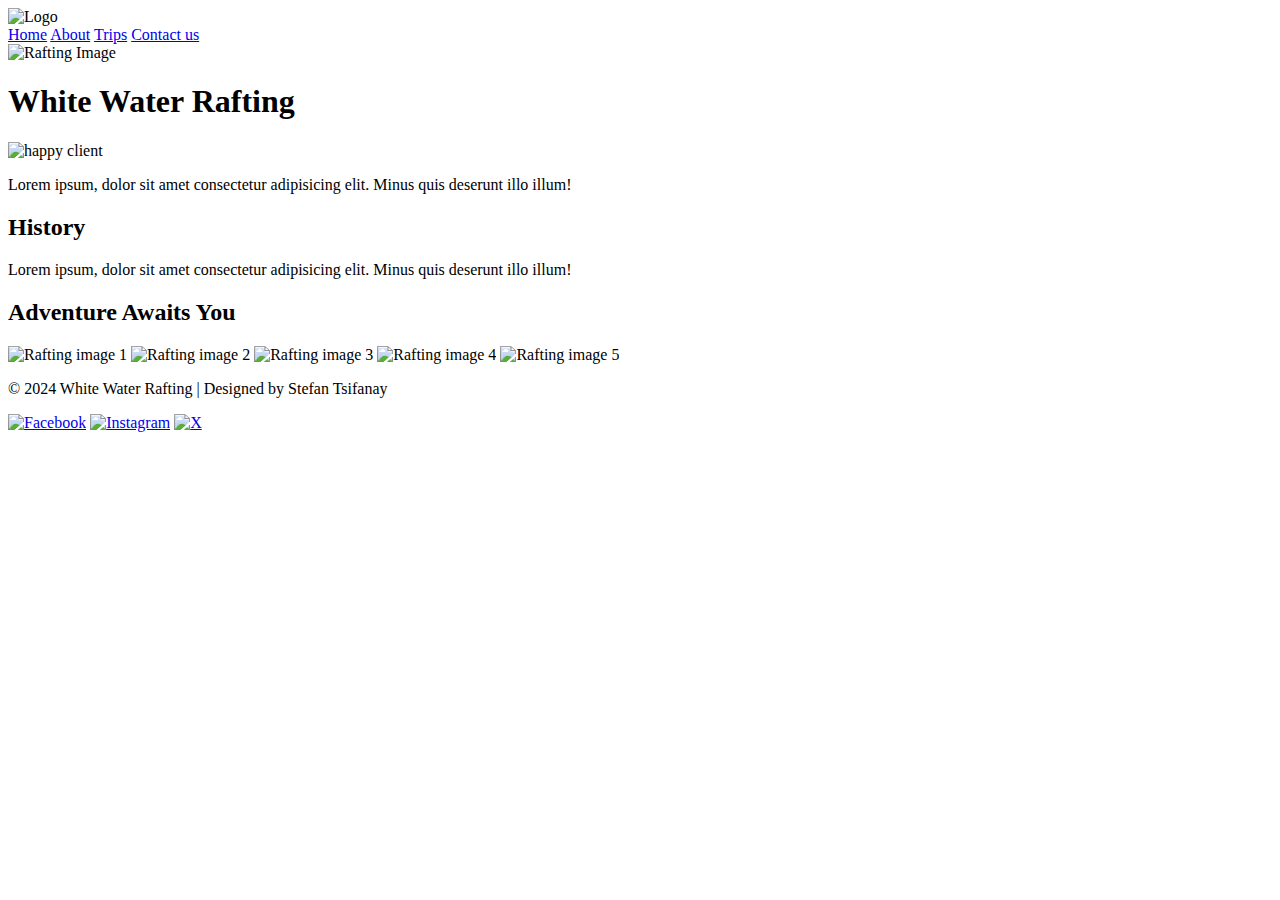
==== wwr/about.html @ 5a62acf5 "Add files via upload" ====
<!DOCTYPE html>
<html lang="en-US">
<head>
    <meta charset="utf-8">
    <meta name="viewport" content="width=device-width, initial-scale=1">
    <title>White Water Rafting</title>
    <link rel="rafting" href="/wwr/styles/rafting.css">
</head> 
<body>
    <header>
        <img src="/images/splash.png" alt="Logo">
        <nav>
            <a href="index.html">Home</a>
            <a href="about.html">About</a>
            <a href="trips.html">Trips</a>
            <a href="contact.html">Contact us</a>
        </nav>
    </header>
    <main>
    <div class="hero">
        <img src="/images/Rafting.jpg" alt="Rafting Image">
        <h1>White Water Rafting</h1>
        <article>
            <img src="/images/happy-client.jpg" alt="happy client">
            <p>Lorem ipsum, dolor sit amet consectetur adipisicing elit. Minus quis deserunt illo illum! </p>
        </article>
    </div>
    <section id="history">
        <h2>History</h2>
        <p>Lorem ipsum, dolor sit amet consectetur adipisicing elit. Minus quis deserunt illo illum!</p>
    </section>
    <section id="adventure">
        <h2>Adventure Awaits You</h2>
        <img src="/images/Rafting_1.jpg" alt="Rafting image 1">
        <img src="/images/Rafting_2.jpg" alt="Rafting image 2">
        <img src="/images/Rafting_3.jpg" alt="Rafting image 3">
        <img src="/images/Rafting_4.jpg" alt="Rafting image 4">
        <img src="/images/Rafting_5.jpg" alt="Rafting image 5">
    </section>
    </main>
    <footer>
        <p>&copy; 2024 White Water Rafting | Designed by Stefan Tsifanay</p>
        <nav class="social-media">
        <a href="https://www.facebook.com"> <img src="/images/facebook.png" alt="Facebook"></a>
        <a href="https://www.instagram.com"> <img src="/images/instagram.png" alt="Instagram"></a>
        <a href="https://www.x.com"> <img src="/images/x.png" alt="X"></a>
        </nav>
    </footer>
</body>
</html>
---- wwr/styles/rafting.css ----
/* Rafting.cc */
:root {
    --primary-color: #505033;
    --secondary-color: #264969;
    --accent-1: #cfcfb4;
    --accent-2: #b4cde4;
}
/* header style */
header {
    background-color: var(--secondary-color);
    color: var(--secondary-color);
    padding: 20px;
}
header nav {
    display: inline-block;
}

header nav a {
    display: block;
    margin: 10px;
    color: white;
    text-decoration: none;
}
.her {
    position: relative;
}
.hero img {
    display: block;
    width: 100%;
    height: auto;
}
.hero h1 {
    position: absolute;
    top: 50%;
    left: 50%;
    transform: translate(-50%, -50%);
    color: white;
    padding: 50%;
}
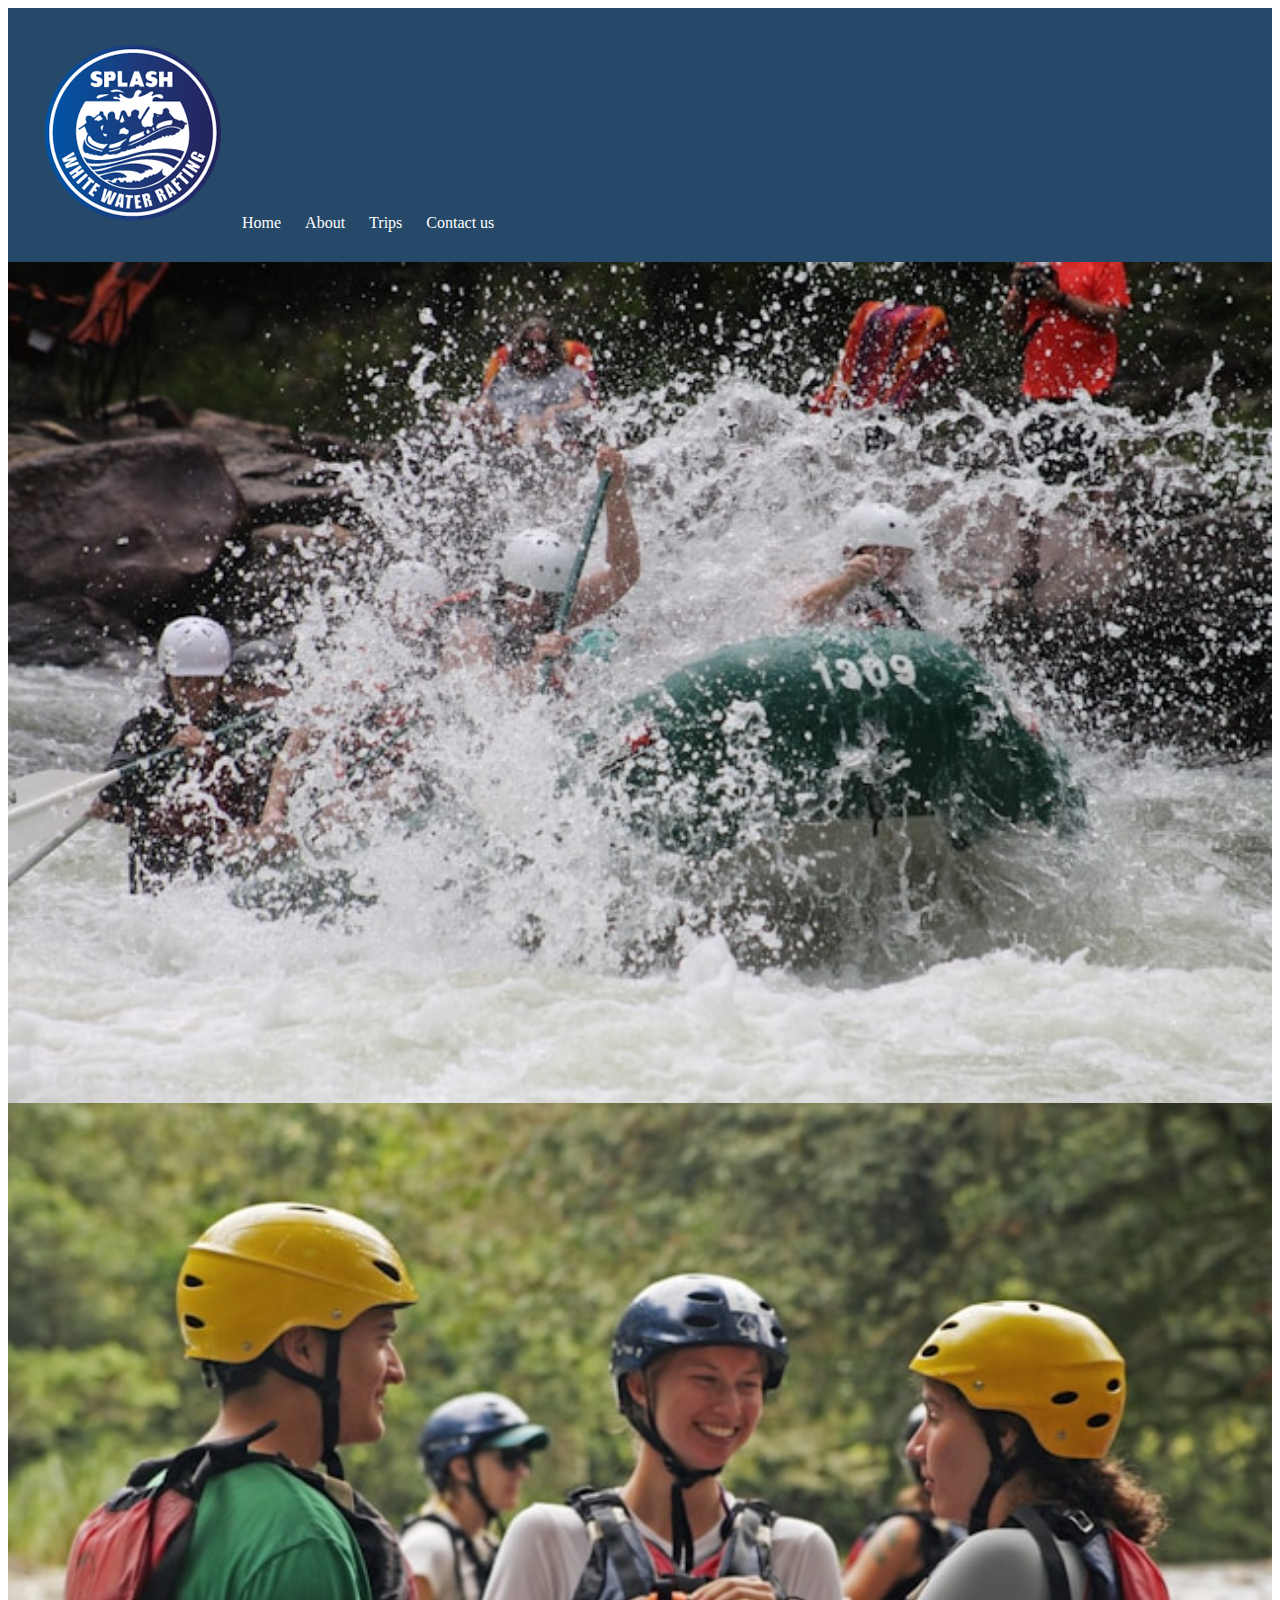
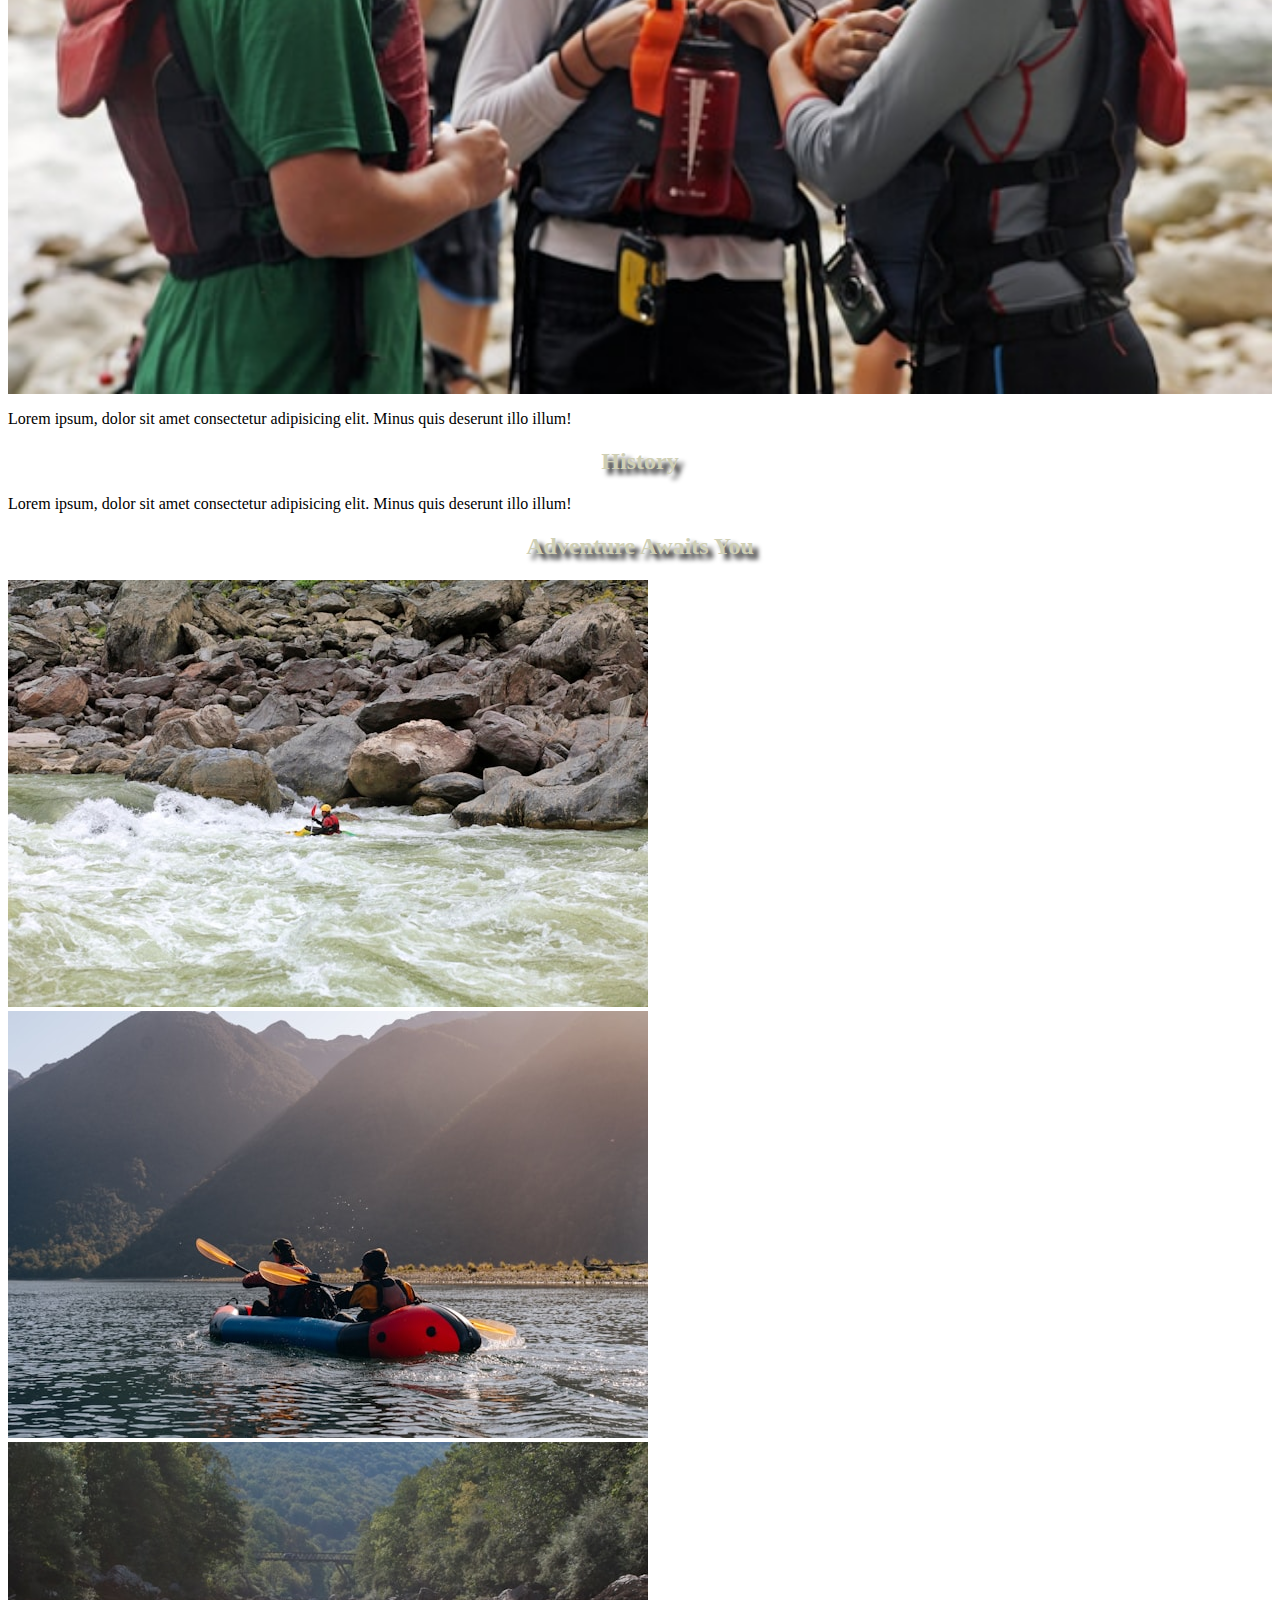
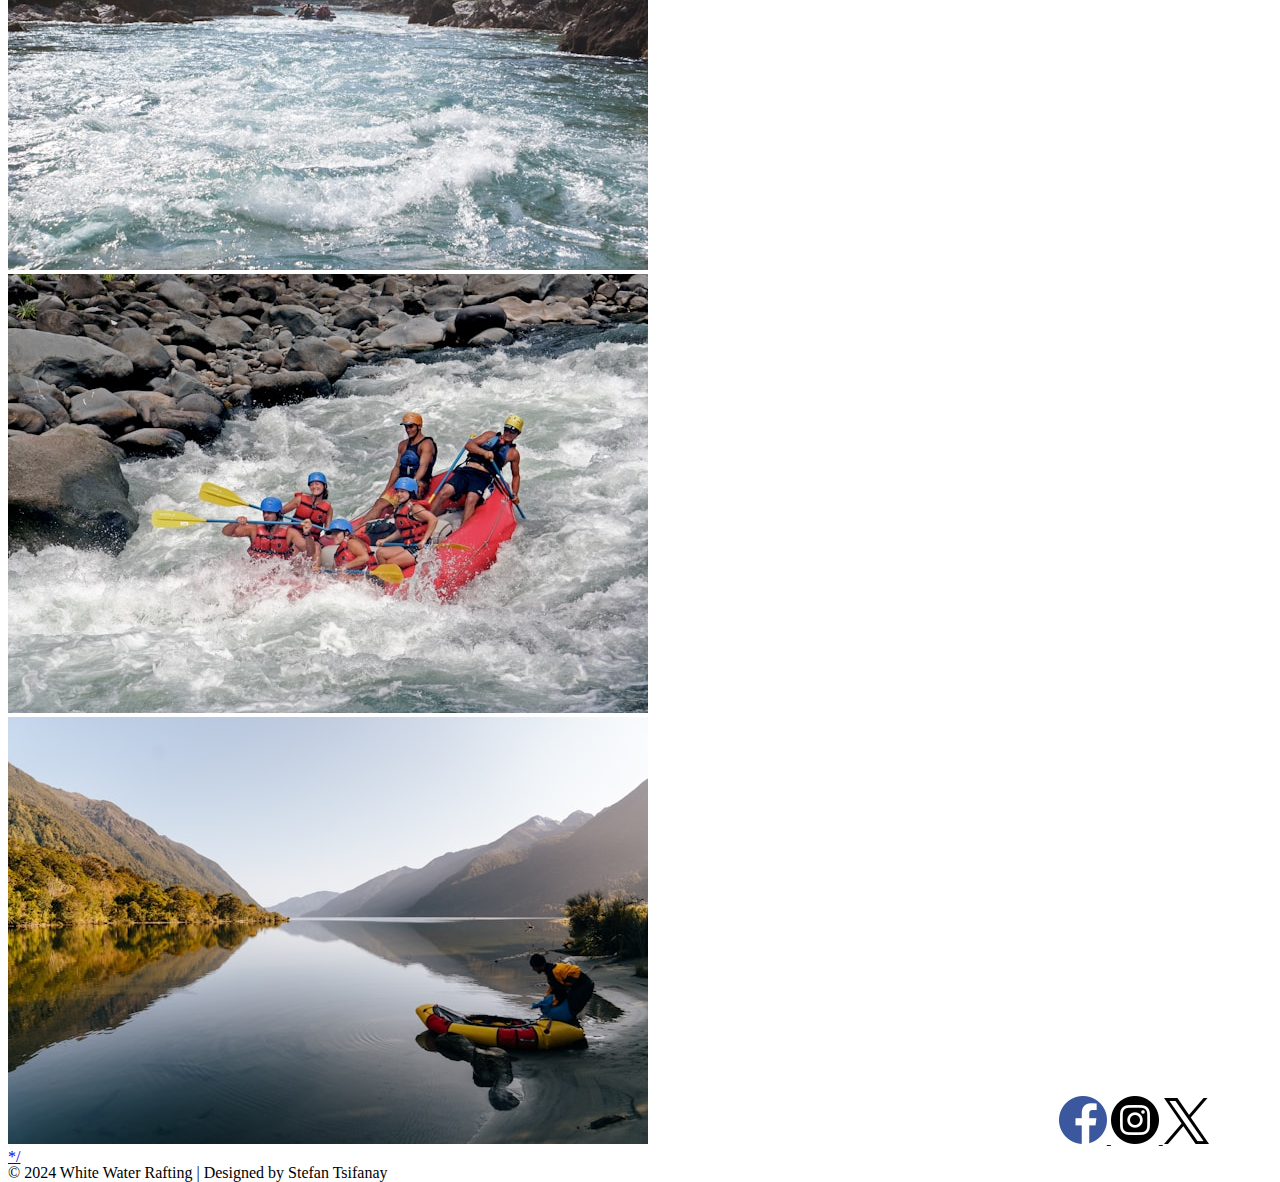
==== commit a344bb6b: "Add files via upload" ====
--- a/wwr/about.html
+++ b/wwr/about.html
@@ -4,11 +4,11 @@
     <meta charset="utf-8">
     <meta name="viewport" content="width=device-width, initial-scale=1">
     <title>White Water Rafting</title>
-    <link rel="rafting" href="/wwr/styles/rafting.css">
+    <link rel="stylesheet" href="/wwr/styles/rafting.css">
 </head> 
 <body>
     <header>
-        <img src="/images/splash.png" alt="Logo">
+        <img src="/wwr/images/splash.png" alt="Logo">
         <nav>
             <a href="index.html">Home</a>
             <a href="about.html">About</a>
@@ -18,10 +18,10 @@
     </header>
     <main>
     <div class="hero">
-        <img src="/images/Rafting.jpg" alt="Rafting Image">
+        <img src="/wwr/images/Rafting.jpg" alt="Rafting Image">
         <h1>White Water Rafting</h1>
         <article>
-            <img src="/images/happy-client.jpg" alt="happy client">
+            <img src="/wwr/images/happy-client.jpg" alt="happy client">
             <p>Lorem ipsum, dolor sit amet consectetur adipisicing elit. Minus quis deserunt illo illum! </p>
         </article>
     </div>
@@ -31,20 +31,110 @@
     </section>
     <section id="adventure">
         <h2>Adventure Awaits You</h2>
-        <img src="/images/Rafting_1.jpg" alt="Rafting image 1">
-        <img src="/images/Rafting_2.jpg" alt="Rafting image 2">
-        <img src="/images/Rafting_3.jpg" alt="Rafting image 3">
-        <img src="/images/Rafting_4.jpg" alt="Rafting image 4">
-        <img src="/images/Rafting_5.jpg" alt="Rafting image 5">
+        <img src="/wwr/images/Rafting_1.jpg" alt="Rafting image 1">
+        <img src="/wwr/images/Rafting_2.jpg" alt="Rafting image 2">
+        <img src="/wwr/images/Rafting_3.jpg" alt="Rafting image 3">
+        <img src="/wwr/images/Rafting_4.jpg" alt="Rafting image 4">
+        <img src="/wwr/images/Rafting_5.jpg" alt="Rafting image 5">
     </section>
     </main>
     <footer>
-        <p>&copy; 2024 White Water Rafting | Designed by Stefan Tsifanay</p>
-        <nav class="social-media">
-        <a href="https://www.facebook.com"> <img src="/images/facebook.png" alt="Facebook"></a>
-        <a href="https://www.instagram.com"> <img src="/images/instagram.png" alt="Instagram"></a>
-        <a href="https://www.x.com"> <img src="/images/x.png" alt="X"></a>
+        <footer>
+            <p>&copy; 2024 White Water Rafting | Designed by Stefan Tsifanay</p>
+            <nav class="social-media">
+            <a href="https://www.facebook.com">
+            <img src="/wwr/images/facebook.png" alt="Facebook">
+            <a href="https://www.instagram.com"> 
+            <img src="/wwr/images/instagram.png" alt="Instagram">
+            <a href="https://www.x.com"> 
+            <img src="/wwr/images/x.png" alt="X">
         </nav>
     </footer>
 </body>
-</html>+</html>
+
+<!-- My vs code won't sync with git that's why I put here style temporarily -->
+    <style>
+    :root {
+    --primary-color: #505033;
+    --secondary-color: #264969;
+    --accent-1: #cfcfb4;
+    --accent-2: #b4cde4;
+}
+/* header style */
+
+header {
+    background-color: var(--secondary-color);
+    color: var(--secondary-color);
+    padding: 20px;
+}
+header nav {
+    display: inline-block;
+}
+
+header nav a {
+    display: inline-block;
+    margin: 10px;
+    color: white;
+    text-decoration: none;
+}
+
+.hero {
+    position: relative;
+}
+
+.hero img { 
+    width: 100%; 
+    height: auto;
+}
+
+/* .hero article { */
+    position: absolute;
+    display: flex;
+    align-items: center;
+    background: rgba(0, 0, 0, .7);
+    padding: 15px 25px;
+    border: 2px solid #cfcfb4;
+    border-radius: 0 4px 8px rgba  (0,0,0, 0.3);
+    flex-direction: row-reverse;
+}
+
+.hero article p {
+    color: #fff;
+    font-size: 1rem;
+    margin: 0;
+    flex: 1;
+}
+
+.hero h1 {
+position: absolute;
+text-align: center;
+top: 7%;
+transform: translate(175%, 80%);
+color: var(--accent-2);
+text-shadow: 5px 5px 5px black;
+/* z-index: 1; */
+}
+
+h2 {
+    font-weight: bold;
+    text-align: center;
+    color: var(--accent-1);
+    text-shadow: 5px 5px 5px black;
+}
+
+footer {
+    position: relative;
+  }
+
+footer p {
+position: absolute;
+text-align: center;
+}
+  .social-media {
+    position: absolute;
+    bottom: 0;
+    right: 0;
+    margin-right: 5%;
+  }
+    /* </style> */